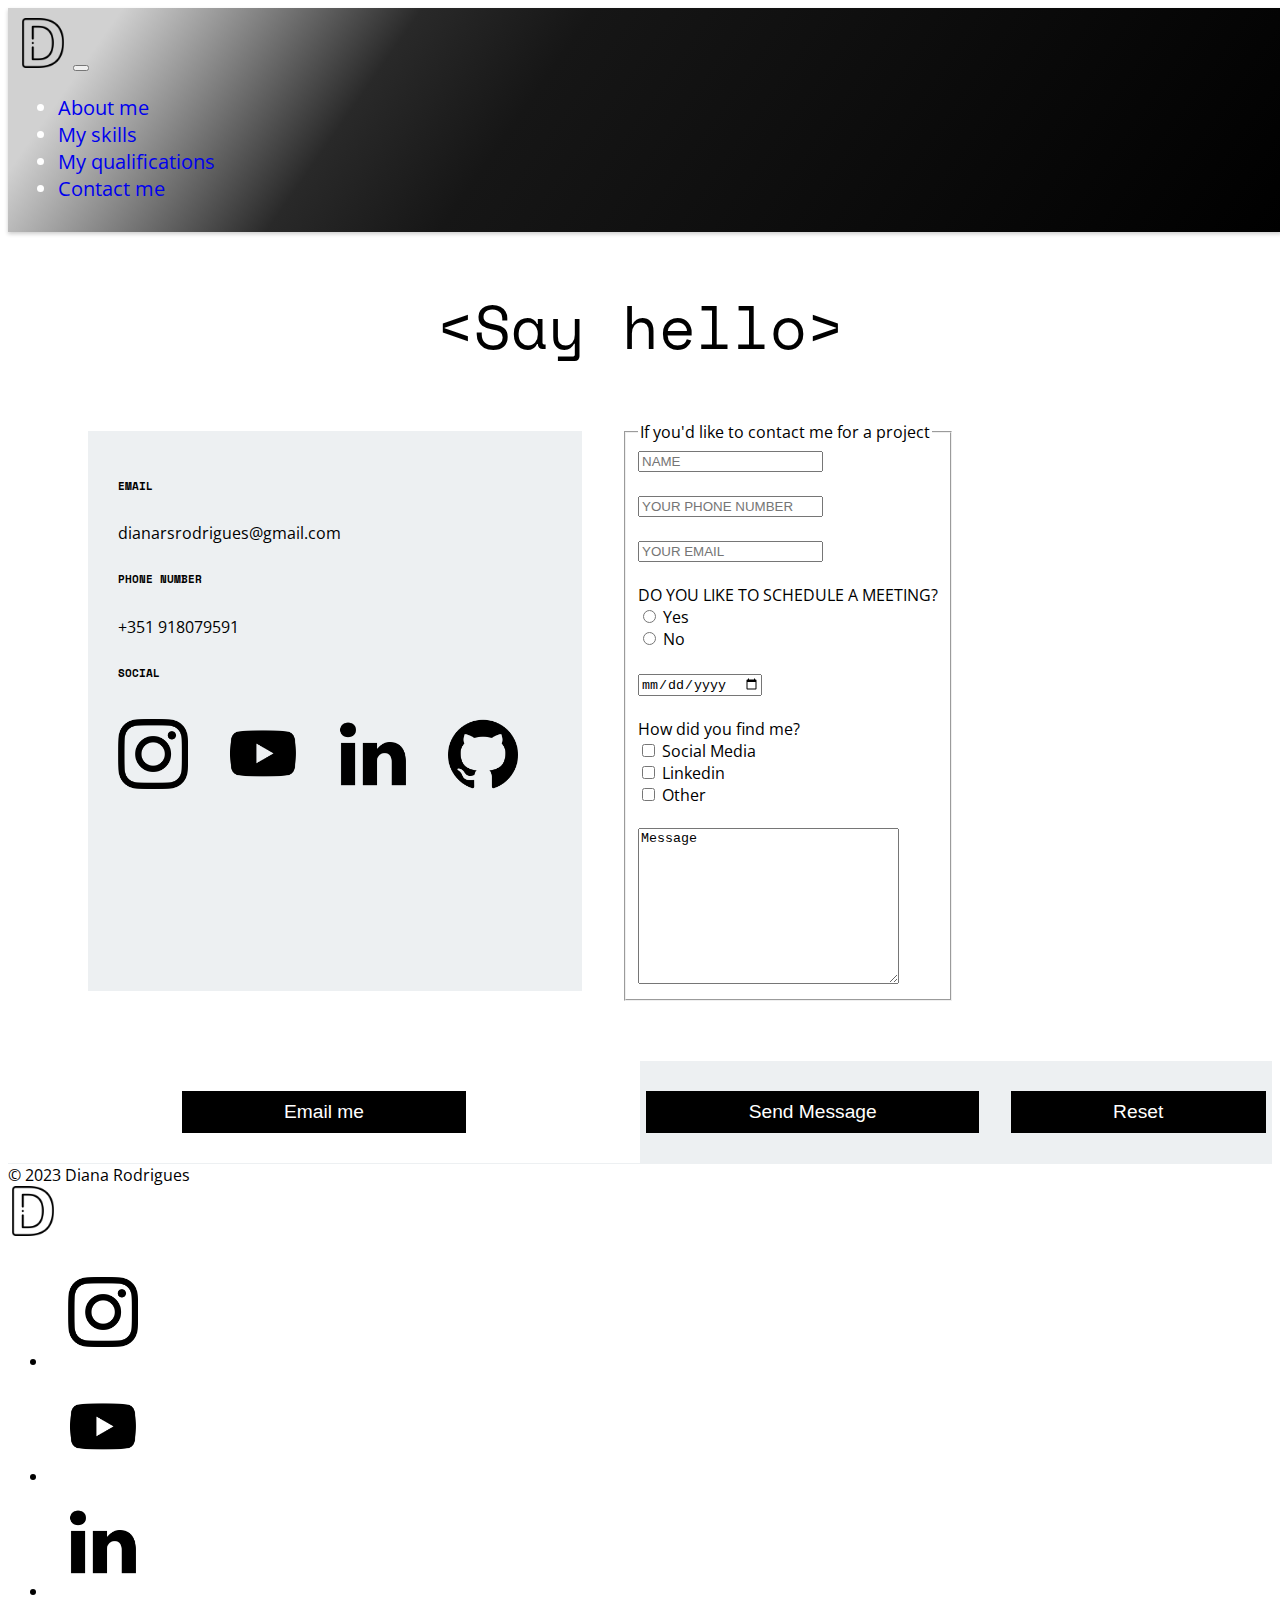
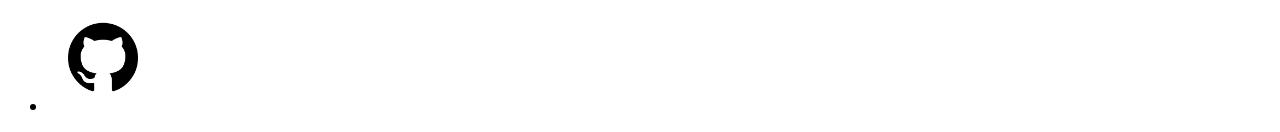
==== Pages/contacto.html @ 975e0907 "Add files via upload" ====
<!DOCTYPE html>
<html lang="en">
  <head>
    <meta charset="UTF-8">
    <meta name="viewport" content="width=device-width, initial-scale=1.0">
    <title>Contact Me</title>

    <!-- Favicon  -->
    <link rel="shortcut icon" href="/Favicon/favicon.ico" type="image/x-icon">

    <!-- Bootstrap link CSS -->
    <link href="https://cdn.jsdelivr.net/npm/bootstrap@5.3.0/dist/css/bootstrap.min.css" rel="stylesheet" integrity="sha384-9ndCyUaIbzAi2FUVXJi0CjmCapSmO7SnpJef0486qhLnuZ2cdeRhO02iuK6FUUVM" crossorigin="anonymous">

    <!-- CSS link -->
    <link rel="stylesheet" href="/style.css">

    <!-- Bootstrap link JavaScript -->
    <script defer src="https://cdn.jsdelivr.net/npm/bootstrap@5.3.1/dist/js/bootstrap.bundle.min.js" integrity="sha384-HwwvtgBNo3bZJJLYd8oVXjrBZt8cqVSpeBNS5n7C8IVInixGAoxmnlMuBnhbgrkm" crossorigin="anonymous"></script>

    <!-- Google fonts -->
    <link rel="preconnect" href="https://fonts.googleapis.com">
    <link rel="preconnect" href="https://fonts.gstatic.com" crossorigin>
    <link href="https://fonts.googleapis.com/css2?family=Open+Sans:wght@300&family=Space+Mono:wght@400;700&display=swap" rel="stylesheet">
    
</head>

<body>
  <a name="topo" href="#"></a>

  <!-- header -->
  <header class="header-pages">
    <!-- navbar -->
    <nav class="navbar navbar-custom-pages navbar-expand-lg navbar-dark mb-4">
      <div class="container-fluid">
        <a class="navbar-brand" href="/index.html"><img src="/Images/d-logo.png" alt="logo image" height="50"></a>
        <button class="navbar-toggler" type="button" data-bs-toggle="collapse" data-bs-target="#navbarNav" aria-controls="navbarNav" aria-expanded="false" aria-label="Toggle navigation">
          <span class="navbar-toggler-icon"></span>
        </button>
        <div class="collapse navbar-collapse" id="navbarNav">
          <ul class="navbar-nav ms-auto">
            <li class="nav-item">
              <a class="nav-link nav-link-custom" href="/Pages/sobreMim.html">About me</a>
            </li>
            <li class="nav-item">
              <a class="nav-link nav-link-custom" href="/index.html#skills">My skills</a>
            </li>
            <li class="nav-item">
              <a class="nav-link nav-link-custom" href="/Pages/myQualifications.html">My qualifications</a>
            </li>
            <li class="nav-item">
              <a class="nav-link nav-link-custom" href="/Pages/contacto.html">Contact me</a>
            </li>
          </ul>
        </div>
      </div>
    </nav>
  </header>

  <!-- Section Contact me -->

  <section>
    <h2 class="titles pages-pagetitle">&#60;Say hello&#62;</h2>
  </section>

  <section class="pages-container">
    <div class="pages-child pages-details">
      <h6 class="pages-details-title">EMAIL</h6>
      <p>dianarsrodrigues@gmail.com</p>
      <h6 class="pages-details-title">PHONE NUMBER</h6>
      <p>+351 918079591</p>
      <div class="aboutMe-child">
        <h6 class="pages-details-title">SOCIAL</h6>
        <div class="aboutMe-presentation-icons pageAboutMe-icons">
          <a href="https://www.instagram.com/dianarsrodrigues/" target="_blank"><img class="aboutMe-icons" src="/Icons/instagram.png" alt="Icon Instagram"></a>
          <a href="https://www.youtube.com/channel/UCs3moWmX3NmEb6FojqLgqcg" target="_blank"><img class="aboutMe-icons" src="/Icons/youtube.png" alt="Icon Youtube"></a>
          <a href="https://www.linkedin.com/in/dianarsrodrigues/" target="_blank"><img class="aboutMe-icons" src="/Icons/linkedin.png" alt="Icon Linkedin"></a>
          <a href="https://github.com/dianarsrodrigues" target="_blank"><img class="aboutMe-icons" src="/Icons/github-logo.png" alt="Icon Github"></a>
        </div>
      </div>
    </div>
      <div class="pages-child pageContact-text">
        <form action="">
          <fieldset>
            <legend> If you'd like to contact me for a project</legend>
            <div>
              <input type="text" name="nome" id="nome" required placeholder="NAME">
              <br><br>
              <input type="tel" id="telefone" name="telefone" placeholder="YOUR PHONE NUMBER">
              <br><br>
              <input type="email" id="email" name="email" placeholder="YOUR EMAIL" required>
              <br>
            </div>
            <br>
            <div>
              <label for="">DO YOU LIKE TO SCHEDULE A MEETING?</label>
              <br>
              <input type="radio" name="form" id="sim-form">
              <label for="sim">Yes</label>
              <br>
              <input type="radio" name="form" id="nao-form">
              <label for="nao">No</label>
              <br><br>
              <input type="date" id="date">
            </div>
            <br>
            <div class="">
              <label for="">How did you find me?</label>
              <br>
              <input type="checkbox" name="form" id="redes-form">
              <label for="redes">Social Media</label>
              <br>
              <input type="checkbox" name="form" id="linkedin-form">
              <label for="linkedin">Linkedin</label>
              <br>
              <input type="checkbox" name="form" id="other-form">
              <label for="other">Other</label>
            </div>
            <br>
            <div>
              <textarea name="message" id="" cols="30" rows="10">Message</textarea>
            </div>
          </fieldset>
        </form>
      </div>

    </section>
    <section class="aboutMe-buttons borderline">
      <div class="aboutMe-child">
        <a href="mailto:dianarsrodrigues@gmail.com"><button class="aboutMe-btn pageContact-btn">Email me</button></a>
      </div>
      <div class="aboutMe-child aboutMe-text-btn">
        <input  class="aboutMe-btn pageContact-btn" type="submit" value="Send Message">
        <input  class="aboutMe-btn pageContact-btn" type="reset" value="Reset">
      </div>
    
  </section>

   <!-- Footer -->

   <section class="container">
    <footer class="d-flex flex-wrap justify-content-between align-items-center py-3 my-4">
      <div class="col-md-4 d-flex align-items-center">
        <span class="mb-3 mb-md-0 text-body-secondary">© 2023 Diana Rodrigues</span>
      </div>

      <a href="#topo" class="col-md-4 d-flex align-items-center justify-content-center mb-3 mb-md-0 me-md-auto link-body-emphasis text-decoration-none">
        <img class="navbar-brand" height="50px" src="/Images/d-logo.png" alt="logo image">
      </a>
  
      <ul class="nav col-md-4 justify-content-end list-unstyled d-flex">
        <li class="ms-3"><a href="https://www.instagram.com/dianarsrodrigues/" target="_blank"><img class="aboutMe-icons" src="/Icons/instagram.png" alt="Icon Instagram"></a></li>
        <li class="ms-3"><a href="https://www.youtube.com/channel/UCs3moWmX3NmEb6FojqLgqcg" target="_blank"><img class="aboutMe-icons" src="/Icons/youtube.png" alt="Icon Youtube"></a></li>
        <li class="ms-3"><a href="https://www.linkedin.com/in/dianarsrodrigues/" target="_blank"><img class="aboutMe-icons" src="/Icons/linkedin.png" alt="Icon Linkedin"></a></li>
        <li class="ms-3"><a href="https://github.com/dianarsrodrigues" target="_blank"><img class="aboutMe-icons" src="/Icons/github-logo.png" alt="Icon Github"></a></li>
      </ul>
    </footer>

</section>

</body>
</html>
---- style.css ----
@import url("https://cdn.jsdelivr.net/npm/bootstrap-icons@1.10.5/font/bootstrap-icons.css");

/* font-family: 'Open Sans', sans-serif;
font-family: 'Space Mono', monospace;
 */
 
body {
    font-family: 'Open Sans', sans-serif;
    color: black;
}

/* HomePage - Header */

.header-homepage {
    position: relative;
}

.navbar-custom {
    background: rgb(112,112,112);
    background: linear-gradient(125deg, rgba(209,209,209,1) 8%, rgba(41,41,41,0.32679009103641454) 29%, rgba(22,22,22,0.5508797268907564) 41%, rgba(0,0,0,0.5508797268907564) 100%);
    font-size: 20px;
    padding-bottom: 10px;
    padding-top: 10px;
    padding-left: 10px;
    position: absolute;
    width: 100%;

}

.nav-link-custom {
    margin-right: 50px;
}

@media only screen and (max-width: 991px) {
    .nav-link-custom {
        margin-right: 5px;
        text-align: right;
        text-decoration: solid;
    }
  }

.header-image {
    width: 100%;
    object-fit: cover;
}

.container-presentation {
    position: absolute;
    bottom: 30%;
    left: 10%;
    color: white;
}

.title-presentation {
    font-size: 5vw;
    font-family: 'Space Mono', monospace;
    font-weight: 700;
}

.subtitle-presentation {
    font-size: 2vw;
}

.btn-presentation {
    background-color: transparent;
    border: 2px solid white;
    color: white;
    margin-top: 20px;
    padding: 10px 50px;
    text-align: center;
    text-decoration: none;
    font-size: 20px;
    transition-duration: 0.2s;
}

.btn-presentation:hover {
    background-color: white; /* Green */
    color: black;
}

/* Header - Pages */

.navbar-custom-pages {
    background: rgb(112,112,112);
    background: linear-gradient(125deg, rgba(209,209,209,1) 8%, rgba(41,41,41,1) 29%, rgba(22,22,22,1) 41%, rgba(0,0,0,1) 100%);
    font-size: 20px;
    padding-bottom: 10px;
    padding-top: 10px;
    padding-left: 10px;
    width: 100%;
    color: white;
    box-shadow: 0 2px 4px 0 rgba(0,0,0,.2);
}

/* Geral */

.aboutMe-container, .aboutMe-buttons, .qualifications-container, .pages-container {
    display: flex;
}

.aboutMe-child, .qualifications-child {
    flex: 1;
}

.titles {
    font-family: 'Space Mono', monospace;
    text-align: center;
    font-size: 5vw;
    font-weight: 700;
}

.aboutMe-text, .aboutMe-text-btn, .qualifications-backgroud {
    background-color: #edf0f2;
}

a:link {
    text-decoration: none;
}

.borderline {
    border-bottom-style: solid;
    border-width: 1px;
    border-bottom-color: #edf0f2;
}

/* HomePage - About me */

.aboutMe-presentation-image {
    display: block;
    margin: 90px auto 40px auto;
    width: 50%;
}

.aboutMe-presentation-title {
    font-size: 3vw;
}

.aboutMe-presentation-text {
    font-size: 1.6vw;
    font-weight: 400;
}

.aboutMe-text-title {
    margin: 150px auto 90px;
}

.aboutMe-text-information {
    text-align: center;
    margin: 0 10%;
    font-size: 1.3vw;
}

.aboutMe-btn {
    background-color: black;
    border: none;
    color: white;
    margin: 30px auto;
    padding: 10px 8vw;
    text-align: center;
    text-decoration: none;
    font-size: 1.5vw;
    display: flex;
    justify-content: center;
    align-items: center;
}

.aboutMe-presentation-icons {
    display: flex;
    justify-content: center;
    align-items: center;
    margin-bottom: 20px;
}

.aboutMe-icons {
    padding: 20px;
    width: 70px;
    text-align: center;
    text-decoration: none;
}

.aboutMe-text-btn {
    margin: 0 auto;
    display: flex;
    justify-content: center;
    gap: 3%;
}

.text-btn {
    padding: 10px 8vw;
}

/* HomePage - My SKILLS */


.skills-title {
    margin: 20px;
}

.container-skills {
    gap: 2em;
    margin: 6% auto;
    justify-content: center;
}

.skills {
    width: 200px;
    height: 200px;
    background-color: black;
    color: white;
    text-align: center;
    padding: 85px 0;
    font-size: 1.7vw;
    font-family: 'Space Mono', monospace;
}

/* HomePage - My qualifications */

.qualifications-child {
    margin: 80px;
}

.qualifications-title {
    margin-top: 60px;
    margin-bottom: 20px;
    font-size: 4vw;
    text-align: left;
}

.qualifications-backgroud {
    padding: 30px;
}

.qualifications-subtitle {
    font-family: 'Space Mono', monospace;
    font-weight: 700;
}

.qualifications-p {
    font-size: 1.3vw;
}

.qualifications-btn {
    display: flex;
    position: relative;
    border: none;
    background-color: #edf0f2;
    padding: 10px 20px;
    min-width: 200px;
    align-items: center;
    justify-content: space-between;
    margin-top: 40px;
}

.qualifications-btn-icon {
    font-size: 20px;
}

.qualifications-btn-text {
    font-family: 'Space Mono', monospace;
    font-size: 20px;
    margin: 0;
    text-align: left;
}

#qualifications-hr {
    border-top: 4px solid black;
    opacity: 1;
}
/* PAGES */

.pages-pagetitle {
    font-weight: 400;
    font-size: 60px;
    margin: 50px 0;
}

.pages-container { 
    padding-bottom: 60px;
}

/* About me Page */

.pageAboutMe-image {
    width: 90%;
    height: 75vh;
    object-fit: cover;
    display: block;
    margin: 20px 80px;
}



.pages-details {
    background-color: #edf0f2;
    margin: 10px 40px 10px 80px;
    padding: 20px 5vw 0px 30px;
}

.pages-details-title {
    font-family: 'Space Mono', monospace;
    line-height: 2;
}

.pageAboutMe-icons {
    margin: -10px -20px;
}

.pageAboutMe-text {
    margin-right: 80px;
}

.pageAboutMe-title {
    font-size: 3vw;
    margin-top: 40px;
    font-weight: 700;
}

.pageAboutMe-subtitle {
    font-size: 1.6vw;
    font-weight: 400;
}

.pageaboutMe-text-information {
    text-align: center;
    margin: 0 3%;
    font-size: 1.3vw;
}

.pageAboutMe-btn-container {
    margin: 0 auto;
    display: flex;
    justify-content: center;
    gap: 3%;
}

.pageAboutMe-btn {
    font-size: 1vw;
    padding: 10px 7vw;
}

/* My Qualifications Page */

.pageMyQualifications-container {
    background-color: #edf0f2;
    margin: 30px 80px;
    padding: 50px;
}

.pageMyQualifications-table {
    width: 100%;
}

.pageMyQualifications-table-title {
    font-family: 'Space Mono', monospace;
    font-weight: 700;
    font-size: 2vw;
    padding: 10px 0;
    align-items: center;

}

.pageMyQualifications-table-date {
    text-align: center;
    padding: 10px 3vw;
    font-size: 20px;
    font-family: 'Space Mono', monospace;
    min-width: 500px;
}

@media only screen and (max-width: 1000px) {
    .pageMyQualifications-table-date {
        min-width: 300px;
    }
  }
.pageMyQualifications-table-text {
    font-size: 20px;
    padding-bottom: 25px;
}

.line {
    border-top: solid 4px black;
}
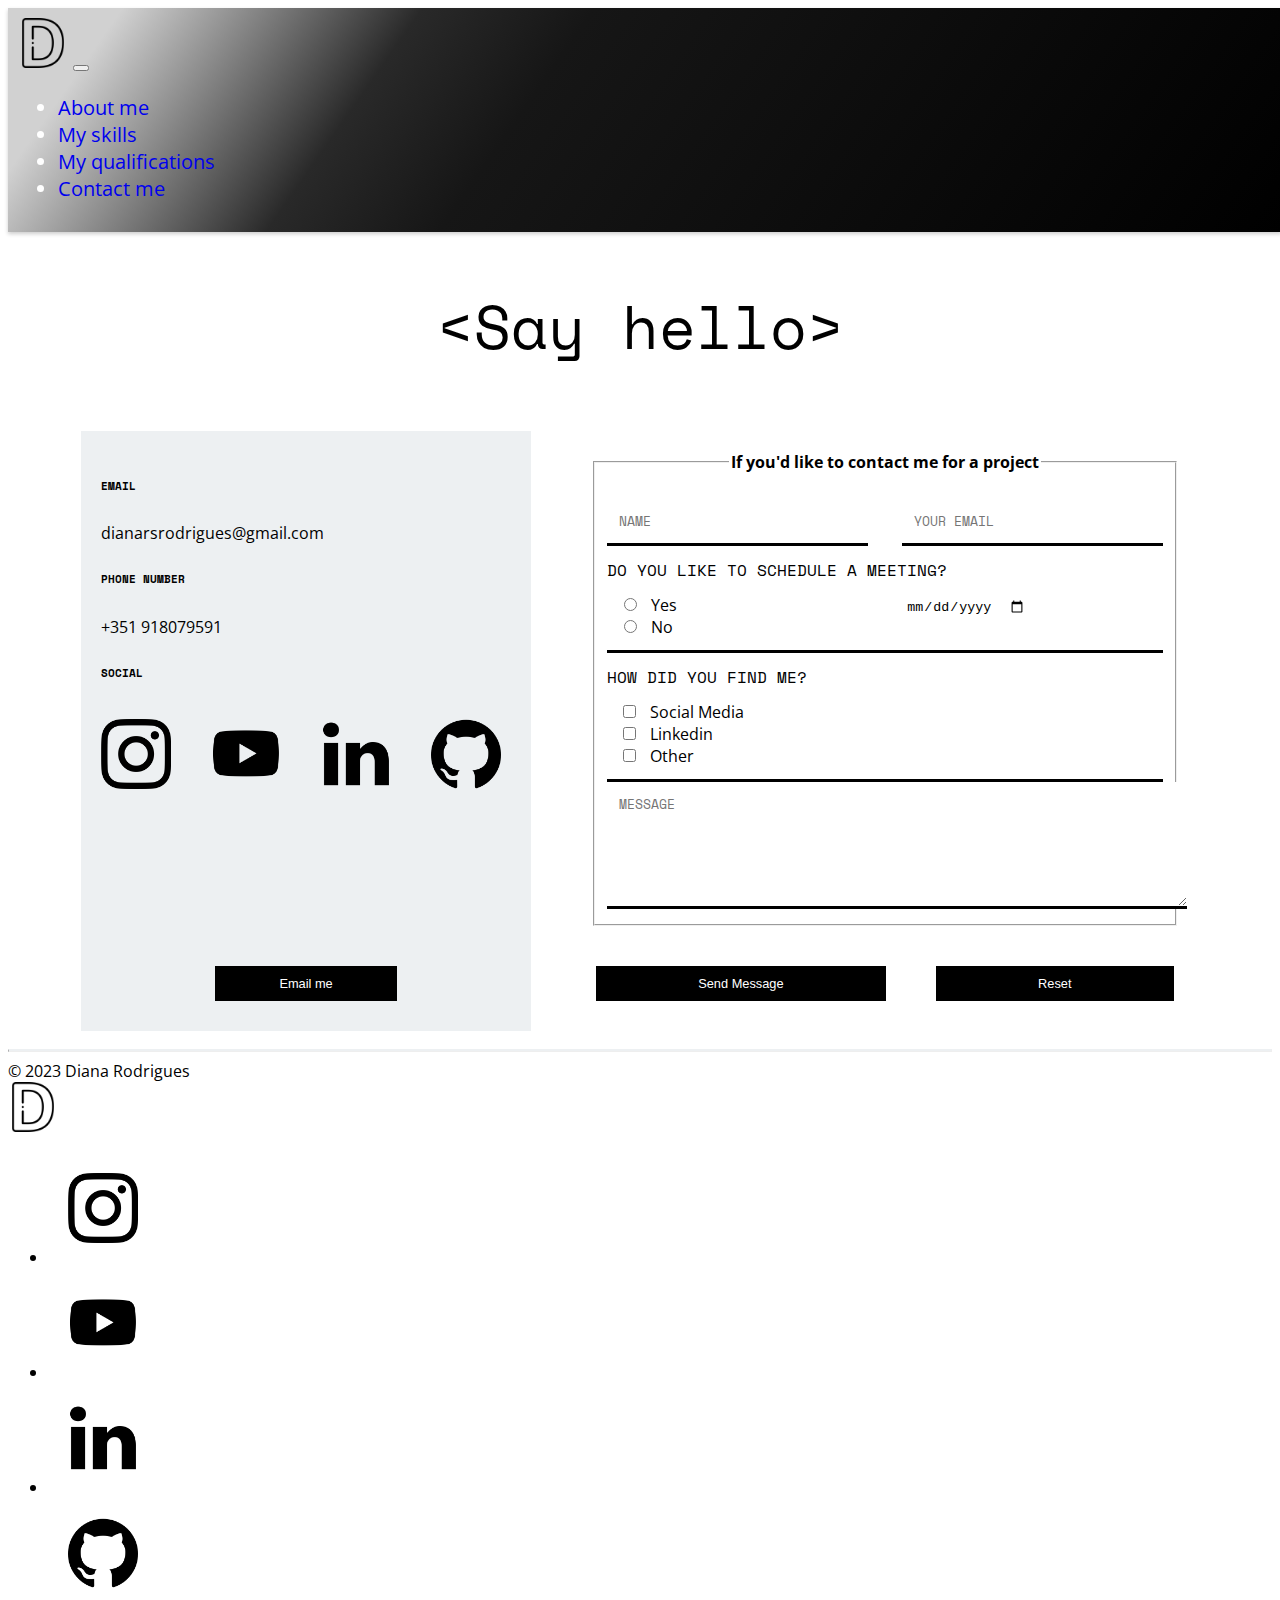
==== commit 9519aca4: "Add files via upload" ====
--- a/Pages/contacto.html
+++ b/Pages/contacto.html
@@ -56,84 +56,85 @@
     </nav>
   </header>
 
-  <!-- Section Contact me -->
+  <section class="body-section">
+    <!-- Section Contact me -->
+  
+    <section>
+      <h2 class="titles pages-pagetitle">&#60;Say hello&#62;</h2>
+    </section>
 
-  <section>
-    <h2 class="titles pages-pagetitle">&#60;Say hello&#62;</h2>
-  </section>
-
-  <section class="pages-container">
-    <div class="pages-child pages-details">
-      <h6 class="pages-details-title">EMAIL</h6>
-      <p>dianarsrodrigues@gmail.com</p>
-      <h6 class="pages-details-title">PHONE NUMBER</h6>
-      <p>+351 918079591</p>
-      <div class="aboutMe-child">
-        <h6 class="pages-details-title">SOCIAL</h6>
-        <div class="aboutMe-presentation-icons pageAboutMe-icons">
-          <a href="https://www.instagram.com/dianarsrodrigues/" target="_blank"><img class="aboutMe-icons" src="/Icons/instagram.png" alt="Icon Instagram"></a>
-          <a href="https://www.youtube.com/channel/UCs3moWmX3NmEb6FojqLgqcg" target="_blank"><img class="aboutMe-icons" src="/Icons/youtube.png" alt="Icon Youtube"></a>
-          <a href="https://www.linkedin.com/in/dianarsrodrigues/" target="_blank"><img class="aboutMe-icons" src="/Icons/linkedin.png" alt="Icon Linkedin"></a>
-          <a href="https://github.com/dianarsrodrigues" target="_blank"><img class="aboutMe-icons" src="/Icons/github-logo.png" alt="Icon Github"></a>
+    <div class="grid-container">
+      <div class="grid-item grid-item-details pages-details">
+        <h6 class="pages-details-title">EMAIL</h6>
+        <p>dianarsrodrigues@gmail.com</p>
+        <h6 class="pages-details-title">PHONE NUMBER</h6>
+        <p>+351 918079591</p>
+        <div class="aboutMe-child">
+          <h6 class="pages-details-title">SOCIAL</h6>
+          <div class="aboutMe-presentation-icons pageAboutMe-icons contactMe-icons">
+            <a href="https://www.instagram.com/dianarsrodrigues/" target="_blank"><img class="aboutMe-icons" src="/Icons/instagram.png" alt="Icon Instagram"></a>
+            <a href="https://www.youtube.com/channel/UCs3moWmX3NmEb6FojqLgqcg" target="_blank"><img class="aboutMe-icons" src="/Icons/youtube.png" alt="Icon Youtube"></a>
+            <a href="https://www.linkedin.com/in/dianarsrodrigues/" target="_blank"><img class="aboutMe-icons" src="/Icons/linkedin.png" alt="Icon Linkedin"></a>
+            <a href="https://github.com/dianarsrodrigues" target="_blank"><img class="aboutMe-icons" src="/Icons/github-logo.png" alt="Icon Github"></a>
+          </div>
         </div>
       </div>
-    </div>
-      <div class="pages-child pageContact-text">
-        <form action="">
+      <div class="grid-item grid-item-form">
+        <form action="" id="contact-form">
           <fieldset>
-            <legend> If you'd like to contact me for a project</legend>
-            <div>
+            <legend id="legend-form"> If you'd like to contact me for a project</legend>
+            <div class="contact-input">
               <input type="text" name="nome" id="nome" required placeholder="NAME">
               <br><br>
-              <input type="tel" id="telefone" name="telefone" placeholder="YOUR PHONE NUMBER">
-              <br><br>
               <input type="email" id="email" name="email" placeholder="YOUR EMAIL" required>
-              <br>
             </div>
-            <br>
+            <div class="contact-border">
+              <label class="contact-label" for="">DO YOU LIKE TO SCHEDULE A MEETING?</label>
+              <div class="contact-input">
+                <div class="contact-input-radio">
+                  <input type="radio" name="form" id="sim-form">
+                  <label for="sim">Yes</label>
+                  <br>
+                  <input type="radio" name="form" id="nao-form">
+                  <label for="nao">No</label>
+                </div>
+                <div class="contact-input-radio">
+                  <input type="date" id="date">
+                </div>
+              </div>
+            </div>
+            <div class="contact-border">
+              <label class="contact-label" for="">HOW DID YOU FIND ME?</label>
+              <div class="contact-input-radio">
+                <input type="checkbox" name="form" id="redes-form">
+                <label for="redes">Social Media</label>
+                <br>
+                <input type="checkbox" name="form" id="linkedin-form">
+                <label for="linkedin">Linkedin</label>
+                <br>
+                <input type="checkbox" name="form" id="other-form">
+                <label for="other">Other</label>
+              </div>
+            </div>
             <div>
-              <label for="">DO YOU LIKE TO SCHEDULE A MEETING?</label>
-              <br>
-              <input type="radio" name="form" id="sim-form">
-              <label for="sim">Yes</label>
-              <br>
-              <input type="radio" name="form" id="nao-form">
-              <label for="nao">No</label>
-              <br><br>
-              <input type="date" id="date">
-            </div>
-            <br>
-            <div class="">
-              <label for="">How did you find me?</label>
-              <br>
-              <input type="checkbox" name="form" id="redes-form">
-              <label for="redes">Social Media</label>
-              <br>
-              <input type="checkbox" name="form" id="linkedin-form">
-              <label for="linkedin">Linkedin</label>
-              <br>
-              <input type="checkbox" name="form" id="other-form">
-              <label for="other">Other</label>
-            </div>
-            <br>
-            <div>
-              <textarea name="message" id="" cols="30" rows="10">Message</textarea>
+              <textarea name="message" id="" cols="30" rows="5" placeholder="MESSAGE"></textarea>
             </div>
           </fieldset>
         </form>
       </div>
+      <div class="grid-item grid-item-button1 pages-details">
+        <a href="mailto:dianarsrodrigues@gmail.com"><button class="aboutMe-btn pageContact-details-btn">Email me</button></a>
+      </div> 
+      <div class="grid-item grid-item-button2">
+          <input  class="aboutMe-btn pageContact-btn" form="contact-form" type="submit" value="Send Message">
+      </div>  
+      <div class="grid-item grid-item-button3">
+          <input  class="aboutMe-btn pageContact-btn" form="contact-form" type="reset" value="Reset">
+      </div> 
+    </div>
+  </section>
 
-    </section>
-    <section class="aboutMe-buttons borderline">
-      <div class="aboutMe-child">
-        <a href="mailto:dianarsrodrigues@gmail.com"><button class="aboutMe-btn pageContact-btn">Email me</button></a>
-      </div>
-      <div class="aboutMe-child aboutMe-text-btn">
-        <input  class="aboutMe-btn pageContact-btn" type="submit" value="Send Message">
-        <input  class="aboutMe-btn pageContact-btn" type="reset" value="Reset">
-      </div>
-    
-  </section>
+  <hr class="borderline">
 
    <!-- Footer -->
 
--- a/style.css
+++ b/style.css
@@ -9,6 +9,11 @@
     color: black;
 }
 
+.body-section {
+    margin: 0 auto;
+    width: 90%;
+}
+
 /* HomePage - Header */
 
 .header-homepage {
@@ -24,7 +29,6 @@
     padding-left: 10px;
     position: absolute;
     width: 100%;
-
 }
 
 .nav-link-custom {
@@ -90,6 +94,7 @@
     width: 100%;
     color: white;
     box-shadow: 0 2px 4px 0 rgba(0,0,0,.2);
+    width: 100%;
 }
 
 /* Geral */
@@ -118,9 +123,7 @@
 }
 
 .borderline {
-    border-bottom-style: solid;
-    border-width: 1px;
-    border-bottom-color: #edf0f2;
+    border-top: solid 2px #edf0f2;
 }
 
 /* HomePage - About me */
@@ -274,25 +277,19 @@
     margin: 50px 0;
 }
 
-.pages-container { 
-    padding-bottom: 60px;
-}
-
 /* About me Page */
 
 .pageAboutMe-image {
-    width: 90%;
+    width: 100%;
     height: 75vh;
     object-fit: cover;
     display: block;
-    margin: 20px 80px;
-}
-
-
+    margin: 20px auto;
+}
 
 .pages-details {
     background-color: #edf0f2;
-    margin: 10px 40px 10px 80px;
+    margin: 0px 40px 0px 0px;
     padding: 20px 5vw 0px 30px;
 }
 
@@ -303,10 +300,6 @@
 
 .pageAboutMe-icons {
     margin: -10px -20px;
-}
-
-.pageAboutMe-text {
-    margin-right: 80px;
 }
 
 .pageAboutMe-title {
@@ -342,7 +335,7 @@
 
 .pageMyQualifications-container {
     background-color: #edf0f2;
-    margin: 30px 80px;
+    margin: 30px auto;
     padding: 50px;
 }
 
@@ -379,4 +372,125 @@
 
 .line {
     border-top: solid 4px black;
-}+}
+
+.pageQualifications-btn {
+    font-size: 1.4vw;
+}
+
+/* Contact Me Page */
+
+.grid-container {
+    display: grid;
+    grid-template-areas:
+        'details form1 form1'
+        'button1 button2 button3';
+    padding: 10px;
+}
+.grid-item {
+    padding: 20px;
+}
+.grid-item-details {
+    grid-area: details;
+}
+.grid-item-form {
+    grid-area: form1;
+}
+.grid-item-button1 {
+    grid-area: button1;
+}
+.grid-item-button2 {
+    grid-area: button2;
+}
+.grid-item-button3 {
+    grid-area: button3;
+}
+
+.pageContact-text {
+    width: 100%;
+    box-sizing: border-box;
+    margin: 12px;
+}
+
+#legend-form {
+    text-align: center;
+    margin: 5px auto 20px;
+    font-weight: bolder;
+}
+
+.contact-input, .pageContact-text-btn {
+    display: flex;
+    gap: 3%;
+}
+
+input[type=text], select, textarea, input[type=email] {
+    font-family: 'Space Mono', monospace;
+    color: black;
+    width: 100%;
+    padding: 12px;
+    resize: vertical;
+    border: none;
+    border-bottom: 3px solid black;
+  }
+
+input[type=checkbox], input[type=radio] {
+    accent-color: black;
+  }
+
+input:focus, textarea:focus { 
+    outline: 1px solid black;
+    box-shadow: 0 0 10px black;
+    border-color: black;
+}
+
+.contact-border {
+    border-bottom: 3px solid black;
+}
+
+.contact-label {
+    padding: 12px 12px 0 0;
+    display: inline-block;
+    font-family: 'Space Mono', monospace;
+    color: black;
+}
+
+.contact-input-radio {
+    padding: 12px;
+    text-align: left;
+    width: 100%;
+}
+
+input[type=radio], input[type=checkbox] {
+    margin-right: 10px;
+}
+
+input[type=date] {
+    border: none;
+}
+
+.page-contact {
+    padding-bottom: 0;
+}
+
+.pageContact-details-btn {
+    margin: 0 auto 10px auto;
+    font-size: 1vw;
+    padding: 10px 5vw;
+}
+
+.pageContact-text-btn {
+    margin: 0 auto 10px auto;
+    padding: 10px 5vw;
+}
+
+.pageContact-btn {
+    font-size: 1vw;
+    margin: 0 auto;
+}
+
+.contactMe-icons {
+    justify-content: left;
+}
+
+
+  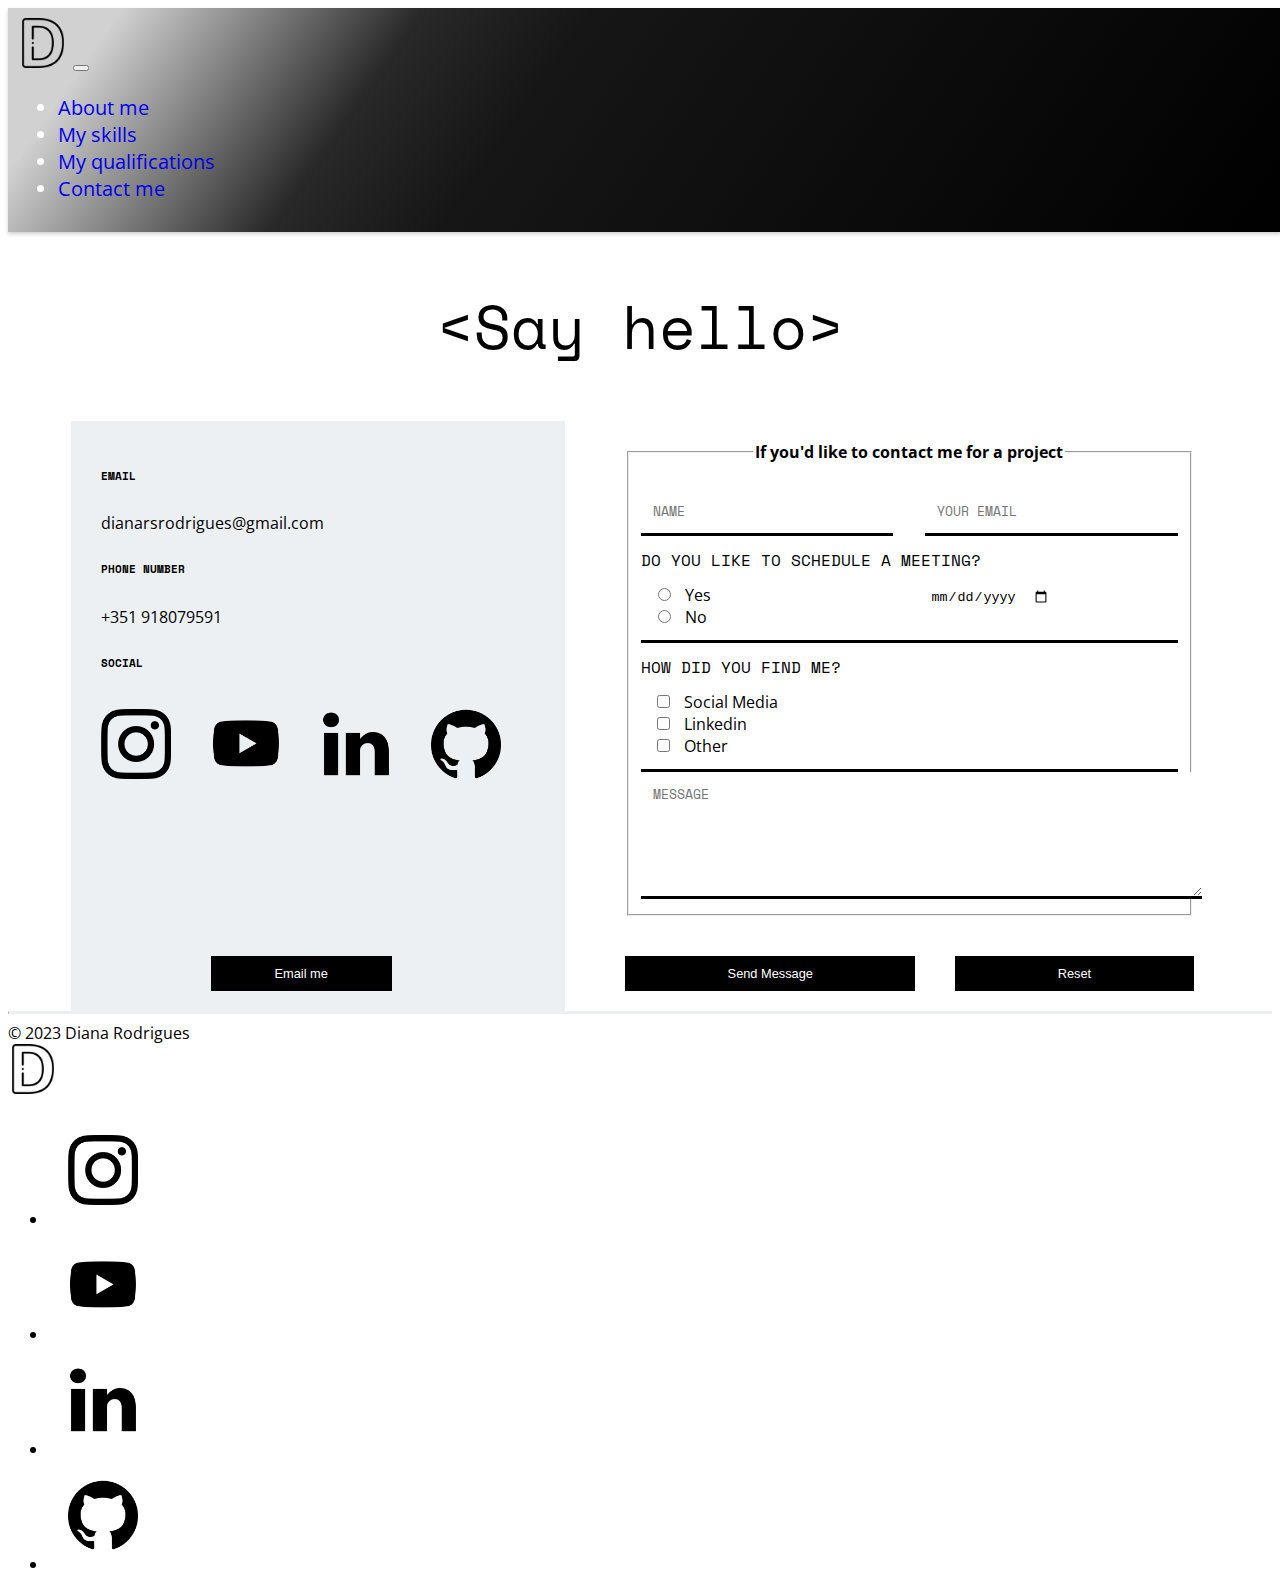
==== commit 1720c4c0: "Add files via upload" ====
--- a/Pages/contacto.html
+++ b/Pages/contacto.html
@@ -79,6 +79,9 @@
           </div>
         </div>
       </div>
+      <div class="grid-item grid-item-button1 pages-details">
+        <a href="mailto:dianarsrodrigues@gmail.com"><button class="aboutMe-btn pageContact-details-btn">Email me</button></a>
+      </div> 
       <div class="grid-item grid-item-form">
         <form action="" id="contact-form">
           <fieldset>
@@ -122,9 +125,7 @@
           </fieldset>
         </form>
       </div>
-      <div class="grid-item grid-item-button1 pages-details">
-        <a href="mailto:dianarsrodrigues@gmail.com"><button class="aboutMe-btn pageContact-details-btn">Email me</button></a>
-      </div> 
+      <div class="aboutMe-container-buttons contact-container-buttons">
       <div class="grid-item grid-item-button2">
           <input  class="aboutMe-btn pageContact-btn" form="contact-form" type="submit" value="Send Message">
       </div>  
@@ -132,6 +133,7 @@
           <input  class="aboutMe-btn pageContact-btn" form="contact-form" type="reset" value="Reset">
       </div> 
     </div>
+  </div>
   </section>
 
   <hr class="borderline">
@@ -139,22 +141,23 @@
    <!-- Footer -->
 
    <section class="container">
-    <footer class="d-flex flex-wrap justify-content-between align-items-center py-3 my-4">
-      <div class="col-md-4 d-flex align-items-center">
+    <footer class="d-flex flex-wrap justify-content-between align-items-center py-3 my-4 footer-costum">
+      <div class="col-md-4 d-flex align-items-center footer-copyright">
         <span class="mb-3 mb-md-0 text-body-secondary">© 2023 Diana Rodrigues</span>
       </div>
-
-      <a href="#topo" class="col-md-4 d-flex align-items-center justify-content-center mb-3 mb-md-0 me-md-auto link-body-emphasis text-decoration-none">
-        <img class="navbar-brand" height="50px" src="/Images/d-logo.png" alt="logo image">
-      </a>
+      <div>
+        <a href="#topo" class="col-md-4 d-flex align-items-center justify-content-center mb-3 mb-md-0 me-md-auto link-body-emphasis text-decoration-none">
+          <img class="footer-brand" height="50px" src="/Images/d-logo.png" alt="logo image">
+        </a>
+    </div>
   
-      <ul class="nav col-md-4 justify-content-end list-unstyled d-flex">
-        <li class="ms-3"><a href="https://www.instagram.com/dianarsrodrigues/" target="_blank"><img class="aboutMe-icons" src="/Icons/instagram.png" alt="Icon Instagram"></a></li>
-        <li class="ms-3"><a href="https://www.youtube.com/channel/UCs3moWmX3NmEb6FojqLgqcg" target="_blank"><img class="aboutMe-icons" src="/Icons/youtube.png" alt="Icon Youtube"></a></li>
-        <li class="ms-3"><a href="https://www.linkedin.com/in/dianarsrodrigues/" target="_blank"><img class="aboutMe-icons" src="/Icons/linkedin.png" alt="Icon Linkedin"></a></li>
-        <li class="ms-3"><a href="https://github.com/dianarsrodrigues" target="_blank"><img class="aboutMe-icons" src="/Icons/github-logo.png" alt="Icon Github"></a></li>
-      </ul>
-    </footer>
+    <ul class="nav col-md-4 justify-content-end list-unstyled d-flex icons-footer-block">
+      <li class="ms-3"><a href="https://www.instagram.com/dianarsrodrigues/" target="_blank"><img class="aboutMe-icons icons-footer" src="/Icons/instagram.png" alt="Icon Instagram"></a></li>
+      <li class="ms-3"><a href="https://www.youtube.com/channel/UCs3moWmX3NmEb6FojqLgqcg" target="_blank"><img class="aboutMe-icons icons-footer" src="/Icons/youtube.png" alt="Icon Youtube"></a></li>
+      <li class="ms-3"><a href="https://www.linkedin.com/in/dianarsrodrigues/" target="_blank"><img class="aboutMe-icons icons-footer" src="/Icons/linkedin.png" alt="Icon Linkedin"></a></li>
+      <li class="ms-3"><a href="https://github.com/dianarsrodrigues" target="_blank"><img class="aboutMe-icons icons-footer" src="/Icons/github-logo.png" alt="Icon Github"></a></li>
+    </ul>
+  </footer>
 
 </section>
 
--- a/style.css
+++ b/style.css
@@ -94,16 +94,15 @@
     width: 100%;
     color: white;
     box-shadow: 0 2px 4px 0 rgba(0,0,0,.2);
-    width: 100%;
 }
 
 /* Geral */
 
-.aboutMe-container, .aboutMe-buttons, .qualifications-container, .pages-container {
+.qualifications-container, .pages-container {
     display: flex;
 }
 
-.aboutMe-child, .qualifications-child {
+.qualifications-child {
     flex: 1;
 }
 
@@ -122,11 +121,42 @@
     text-decoration: none;
 }
 
+.grid-container {
+    display: grid;
+    grid-template-areas:
+        'details form1 form1'
+        'button1 button2 button3';
+}
+.grid-item {
+    padding: 20px;
+}
+.grid-item-details {
+    grid-area: details;
+}
+.grid-item-form {
+    grid-area: form1;
+}
+.grid-item-button1 {
+    grid-area: button1;
+}
+.grid-item-button2 {
+    grid-area: button2;
+}
+.grid-item-button3 {
+    grid-area: button3;
+}
+
 .borderline {
     border-top: solid 2px #edf0f2;
+    margin-top: 0;
 }
 
 /* HomePage - About me */
+
+.aboutMe-details{
+    margin: 0px 20px;
+    width: 40vw;
+}
 
 .aboutMe-presentation-image {
     display: block;
@@ -144,13 +174,17 @@
 }
 
 .aboutMe-text-title {
-    margin: 150px auto 90px;
+    margin: 100px auto 60px;
 }
 
 .aboutMe-text-information {
     text-align: center;
     margin: 0 10%;
     font-size: 1.3vw;
+}
+
+.aboutMe-container-buttons {
+    display: contents;
 }
 
 .aboutMe-btn {
@@ -179,17 +213,6 @@
     width: 70px;
     text-align: center;
     text-decoration: none;
-}
-
-.aboutMe-text-btn {
-    margin: 0 auto;
-    display: flex;
-    justify-content: center;
-    gap: 3%;
-}
-
-.text-btn {
-    padding: 10px 8vw;
 }
 
 /* HomePage - My SKILLS */
@@ -346,7 +369,7 @@
 .pageMyQualifications-table-title {
     font-family: 'Space Mono', monospace;
     font-weight: 700;
-    font-size: 2vw;
+    font-size: 2rem;
     padding: 10px 0;
     align-items: center;
 
@@ -362,9 +385,10 @@
 
 @media only screen and (max-width: 1000px) {
     .pageMyQualifications-table-date {
-        min-width: 300px;
-    }
-  }
+        min-width: 150px;
+    }
+}
+
 .pageMyQualifications-table-text {
     font-size: 20px;
     padding-bottom: 25px;
@@ -380,31 +404,6 @@
 
 /* Contact Me Page */
 
-.grid-container {
-    display: grid;
-    grid-template-areas:
-        'details form1 form1'
-        'button1 button2 button3';
-    padding: 10px;
-}
-.grid-item {
-    padding: 20px;
-}
-.grid-item-details {
-    grid-area: details;
-}
-.grid-item-form {
-    grid-area: form1;
-}
-.grid-item-button1 {
-    grid-area: button1;
-}
-.grid-item-button2 {
-    grid-area: button2;
-}
-.grid-item-button3 {
-    grid-area: button3;
-}
 
 .pageContact-text {
     width: 100%;
@@ -437,7 +436,7 @@
     accent-color: black;
   }
 
-input:focus, textarea:focus { 
+input[type=text]:focus, input[type=email]:focus, textarea:focus { 
     outline: 1px solid black;
     box-shadow: 0 0 10px black;
     border-color: black;
@@ -492,5 +491,213 @@
     justify-content: left;
 }
 
-
-  +/****************************** Mobile ********************************/
+
+@media only screen and (max-width: 895px) {
+    .navbar-custom {
+        background: rgb(112,112,112);
+        background: linear-gradient(125deg, rgba(209,209,209,1) 8%, rgba(41,41,41,0.6) 29%, rgba(22,22,22,0.5) 41%, rgba(19, 18, 18, 0.217) 100%);
+    }
+
+    .navbar-brand {
+        height: 70px;
+    }
+
+    .nav-link-custom {
+        text-align: center;
+    }
+
+    .titles {
+        margin: 20px auto;
+        font-size: 40px;
+        padding-top: 30px;
+    }
+
+    .header-image {
+        height: 100vh;
+    }
+
+    .container-presentation {
+        bottom: 25%;
+    }
+
+    .title-presentation {
+        font-size: 35px;
+    }
+
+    .subtitle-presentation, .btn-presentation {
+        font-size: 15px;
+    }
+
+    .btn-presentation {
+        padding: 10px 40px;
+        margin-top: 5px;
+    }
+
+    .aboutMe-container, .grid-container, .qualifications-container {
+        display: block;
+    }
+
+    .aboutMe-details {
+        width: 100vw;
+        margin: 0;
+    }
+
+    .aboutMe-presentation-image {
+        width: 60%;
+    }
+
+    .aboutMe-presentation-title, .pageAboutMe-title {
+        font-size: 30px;
+    }
+
+    .aboutMe-presentation-text, .pageAboutMe-subtitle {
+        font-size: 20px;
+    }
+
+
+    .aboutMe-btn {
+        padding: 10px 50px;
+        font-size: 20px;
+        margin: 10px auto;
+    }
+
+    .aboutMe-text-information, .pageaboutMe-text-information {
+        font-size: 18px;
+    }
+
+    .skills {
+        font-size: 20px;
+    }
+
+    .qualifications-child {
+        margin: 0 auto;
+    }
+
+    .qualifications-title {
+        text-align: center;
+        font-size: 30px;
+    }
+
+    .qualifications-btn {
+        margin: 15px auto;
+    }
+
+    .qualifications-p {
+        text-align: left;
+        font-size: 20px;
+    }
+
+    .qualifications-text {
+        font-size: 20px;
+        text-align: center;
+        margin: 0 20px;
+    }
+
+    .pageAboutMe-image {
+        height: 400px;
+    }
+
+    .pages-container {
+        display: block;
+    }
+
+    .pages-details {
+        margin: 0 auto;
+        padding-bottom: 10px;
+    }
+
+    .pageAboutMe-icons  {
+        justify-content: unset;
+    }
+
+    .pageAboutMe-btn-container {
+        display: block;
+    }
+
+    .pageAboutMe-btn {
+        width: 250px;
+        padding: 10px 50px;
+    }
+
+    .pageMyQualifications-container {
+        margin: 10px auto;
+        padding: 5px 30px;
+    }
+
+    .pageMyQualifications-table-title {
+        display: none;
+    }
+
+    table {
+        border-collapse: collapse;
+        margin: 0;
+        padding: 0;
+        width: 100%;
+        table-layout: fixed;
+      }
+
+      table td {
+        display: block;
+        font-size: .8em;
+        text-align: left;
+      }
+      
+      table td::before {
+        content: attr(data-label);
+        margin: 10px auto;
+        font-weight: 700;
+        font-size: 20px;
+      }
+
+      .pageMyQualifications-table-date {
+        font-size: 15px;
+      }
+      
+      .pageMyQualifications-table-text {
+        font-size: 15px;
+      }
+      
+}
+
+@media only screen and (min-width: 600px) and (max-width:895px){
+    .aboutMe-container-buttons {
+        background-color: #edf0f2;
+        display: flex;
+        justify-content: center;
+    }
+
+    .contact-container-buttons {
+        background-color: white;
+    }
+}
+
+@media only screen and (max-width: 400px){
+    
+    .footer-costum {
+        display: block !important;
+    }
+
+    .footer-copyright {
+        justify-content: center !important;
+    }
+
+    .footer-brand {
+        margin: 20px auto !important;
+    }
+
+    .icons-footer-block {
+        justify-content: center !important;
+    }
+
+    .icons-footer {
+        margin: 0 auto !important;
+    }
+
+}
+
+
+
+
+    
+
